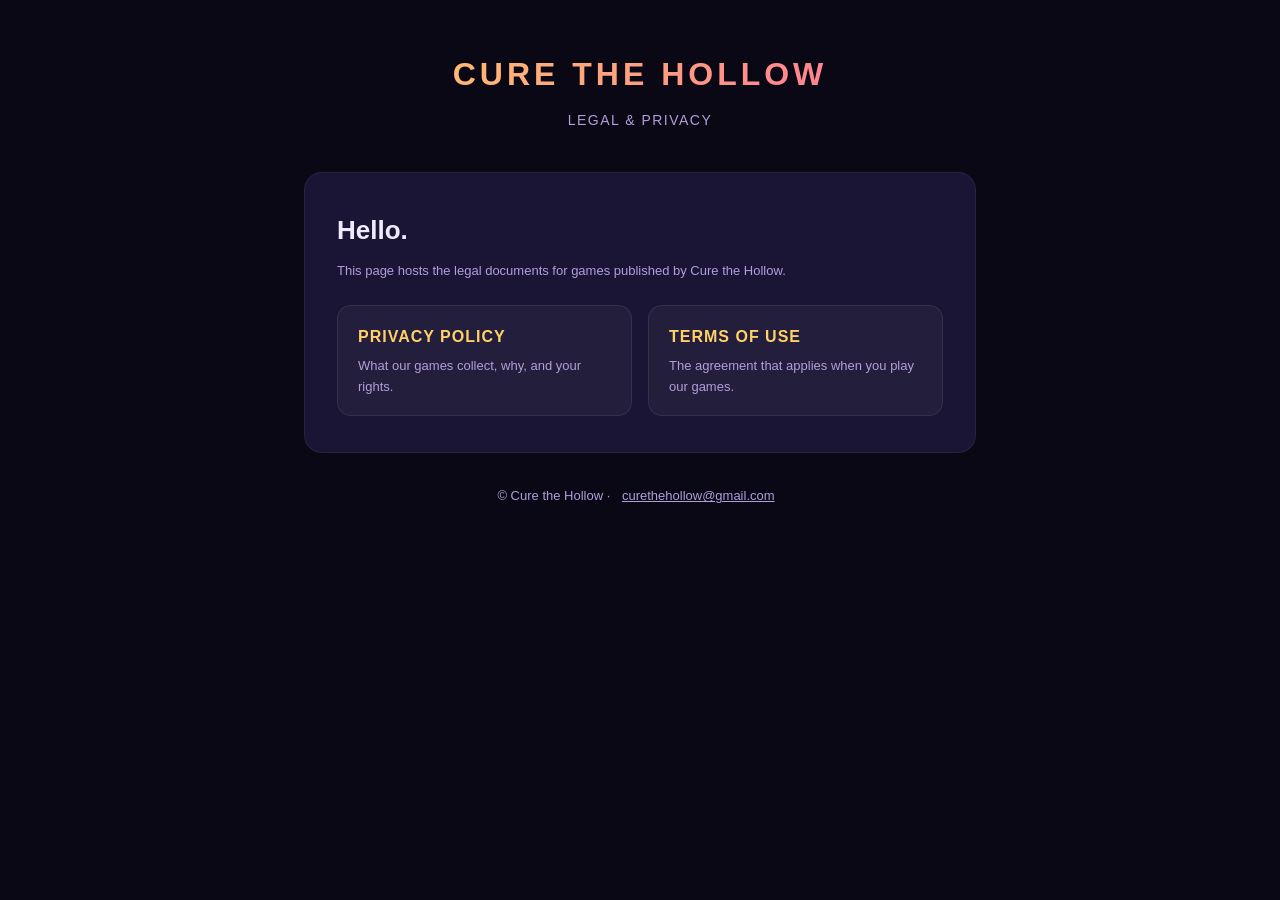
==== index.html @ 6d0bc39e "Initial legal pages: privacy + terms" ====
<!doctype html>
<html lang="en">
<head>
<meta charset="utf-8">
<meta name="viewport" content="width=device-width, initial-scale=1">
<title>Cure the Hollow — Legal</title>
<link rel="stylesheet" href="style.css">
</head>
<body>
<div class="container">
  <header class="brand">
    <h1>CURE THE HOLLOW</h1>
    <p>Legal &amp; Privacy</p>
  </header>
  <main>
    <h1>Hello.</h1>
    <p class="meta">This page hosts the legal documents for games published
      by Cure the Hollow.</p>
    <div class="hub-grid">
      <a class="hub-card" href="privacy.html">
        <h3>PRIVACY POLICY</h3>
        <p>What our games collect, why, and your rights.</p>
      </a>
      <a class="hub-card" href="terms.html">
        <h3>TERMS OF USE</h3>
        <p>The agreement that applies when you play our games.</p>
      </a>
    </div>
  </main>
  <p class="footer">© Cure the Hollow ·
    <a href="mailto:curethehollow@gmail.com">curethehollow@gmail.com</a></p>
</div>
</body>
</html>
---- style.css ----
* { box-sizing: border-box; margin: 0; padding: 0; }

:root {
  --bg: #0a0814;
  --surface: #1a1535;
  --text: #f1eaff;
  --muted: #b39ddb;
  --accent: #ffd166;
  --accent-hot: #ff6b9d;
  --link: #4cc9f0;
}

body {
  font-family: -apple-system, BlinkMacSystemFont, 'Segoe UI', Roboto,
    Helvetica, Arial, sans-serif;
  background: var(--bg);
  color: var(--text);
  line-height: 1.65;
  min-height: 100vh;
}

.container {
  max-width: 720px;
  margin: 0 auto;
  padding: 48px 24px 72px;
}

header.brand {
  text-align: center;
  margin-bottom: 40px;
}

header.brand h1 {
  font-size: 32px;
  font-weight: 900;
  letter-spacing: 4px;
  background: linear-gradient(135deg, var(--accent), var(--accent-hot));
  -webkit-background-clip: text;
  background-clip: text;
  color: transparent;
  margin-bottom: 8px;
}

header.brand p {
  color: var(--muted);
  font-size: 14px;
  letter-spacing: 1.5px;
  text-transform: uppercase;
}

main {
  background: var(--surface);
  border-radius: 18px;
  padding: 36px 32px;
  border: 1px solid rgba(255, 255, 255, 0.06);
}

main h1 {
  font-size: 26px;
  font-weight: 800;
  margin-bottom: 8px;
}

main h2 {
  font-size: 18px;
  font-weight: 700;
  margin: 28px 0 12px;
  color: var(--accent);
}

main p {
  margin-bottom: 14px;
  color: rgba(241, 234, 255, 0.92);
}

main ul {
  margin: 8px 0 14px 22px;
  color: rgba(241, 234, 255, 0.9);
}

main li {
  margin-bottom: 6px;
}

main a {
  color: var(--link);
  text-decoration: none;
}

main a:hover {
  text-decoration: underline;
}

.meta {
  color: var(--muted);
  font-size: 13px;
  margin-bottom: 24px;
}

.footer {
  text-align: center;
  margin-top: 32px;
  color: var(--muted);
  font-size: 13px;
}

.footer a {
  color: var(--muted);
  margin: 0 8px;
}

.footer a:hover { color: var(--text); }

.hub-grid {
  display: grid;
  grid-template-columns: 1fr;
  gap: 16px;
  margin-top: 24px;
}

@media (min-width: 540px) {
  .hub-grid { grid-template-columns: 1fr 1fr; }
}

.hub-card {
  display: block;
  background: rgba(255, 255, 255, 0.04);
  border: 1px solid rgba(255, 255, 255, 0.08);
  border-radius: 14px;
  padding: 18px 20px;
  color: var(--text);
  text-decoration: none;
  transition: transform 120ms ease, border-color 120ms ease;
}

.hub-card:hover {
  border-color: var(--accent);
  transform: translateY(-2px);
}

.hub-card h3 {
  font-size: 16px;
  font-weight: 800;
  margin-bottom: 4px;
  color: var(--accent);
  letter-spacing: 1px;
}

.hub-card p {
  font-size: 13px;
  color: var(--muted);
  margin: 0;
}
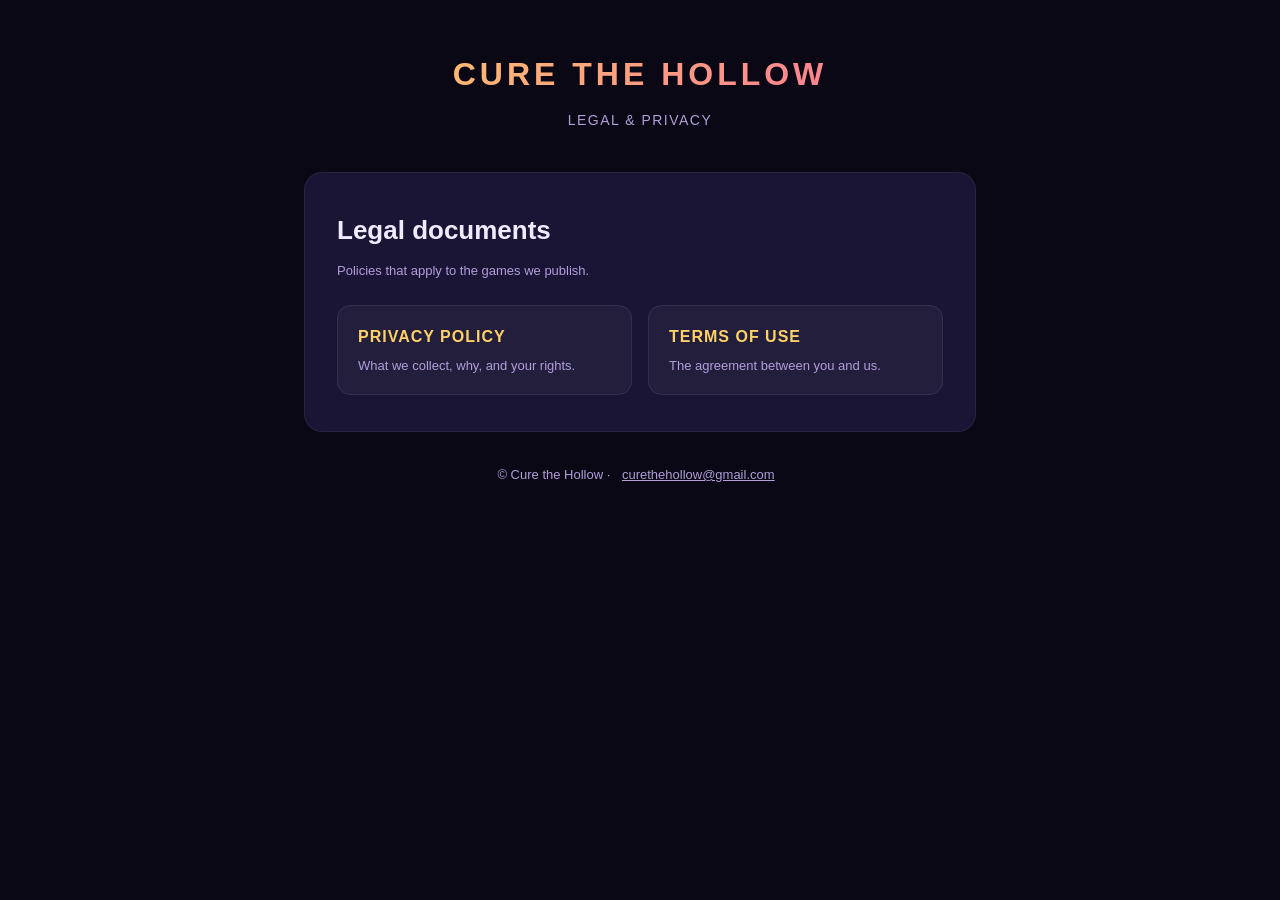
==== commit 7509b302: "Polish: more formal copy, drop per-game callouts" ====
--- a/index.html
+++ b/index.html
@@ -3,7 +3,7 @@
 <head>
 <meta charset="utf-8">
 <meta name="viewport" content="width=device-width, initial-scale=1">
-<title>Cure the Hollow — Legal</title>
+<title>Legal — Cure the Hollow</title>
 <link rel="stylesheet" href="style.css">
 </head>
 <body>
@@ -13,17 +13,16 @@
     <p>Legal &amp; Privacy</p>
   </header>
   <main>
-    <h1>Hello.</h1>
-    <p class="meta">This page hosts the legal documents for games published
-      by Cure the Hollow.</p>
+    <h1>Legal documents</h1>
+    <p class="meta">Policies that apply to the games we publish.</p>
     <div class="hub-grid">
       <a class="hub-card" href="privacy.html">
         <h3>PRIVACY POLICY</h3>
-        <p>What our games collect, why, and your rights.</p>
+        <p>What we collect, why, and your rights.</p>
       </a>
       <a class="hub-card" href="terms.html">
         <h3>TERMS OF USE</h3>
-        <p>The agreement that applies when you play our games.</p>
+        <p>The agreement between you and us.</p>
       </a>
     </div>
   </main>
